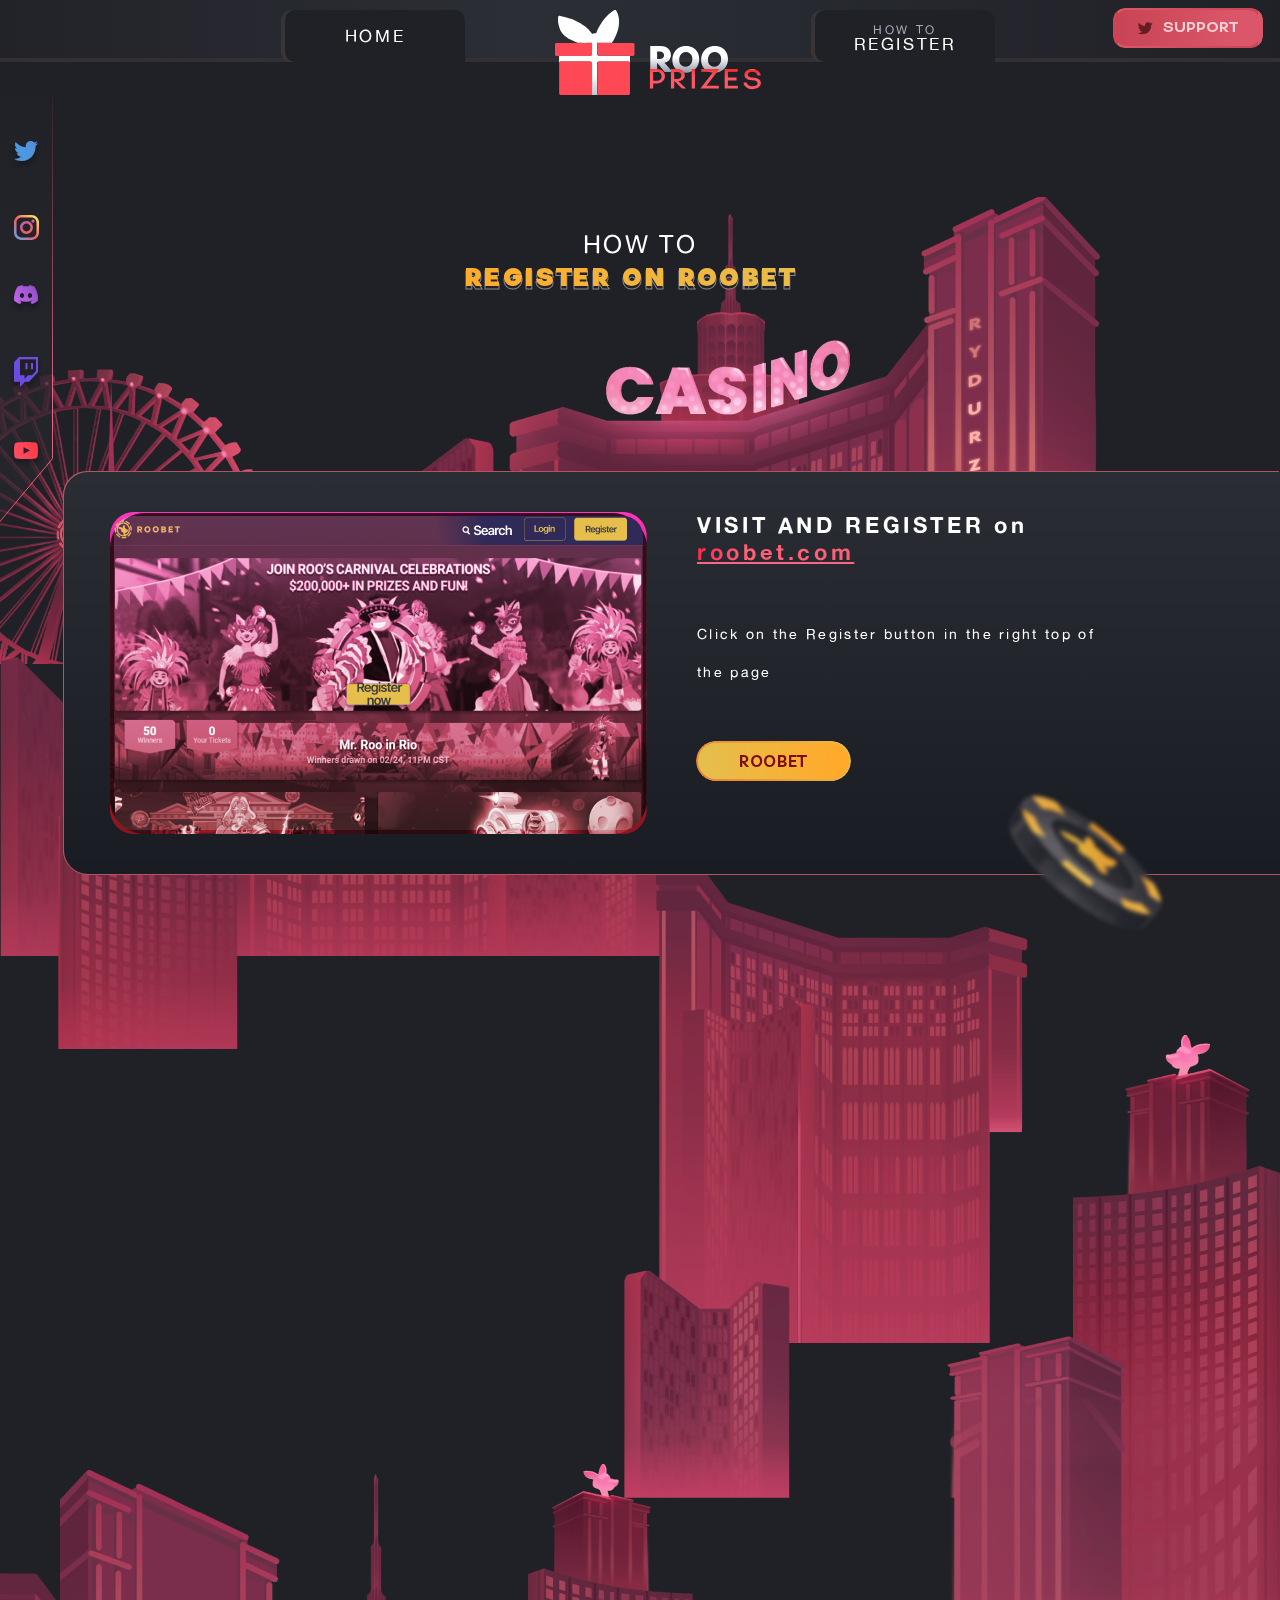
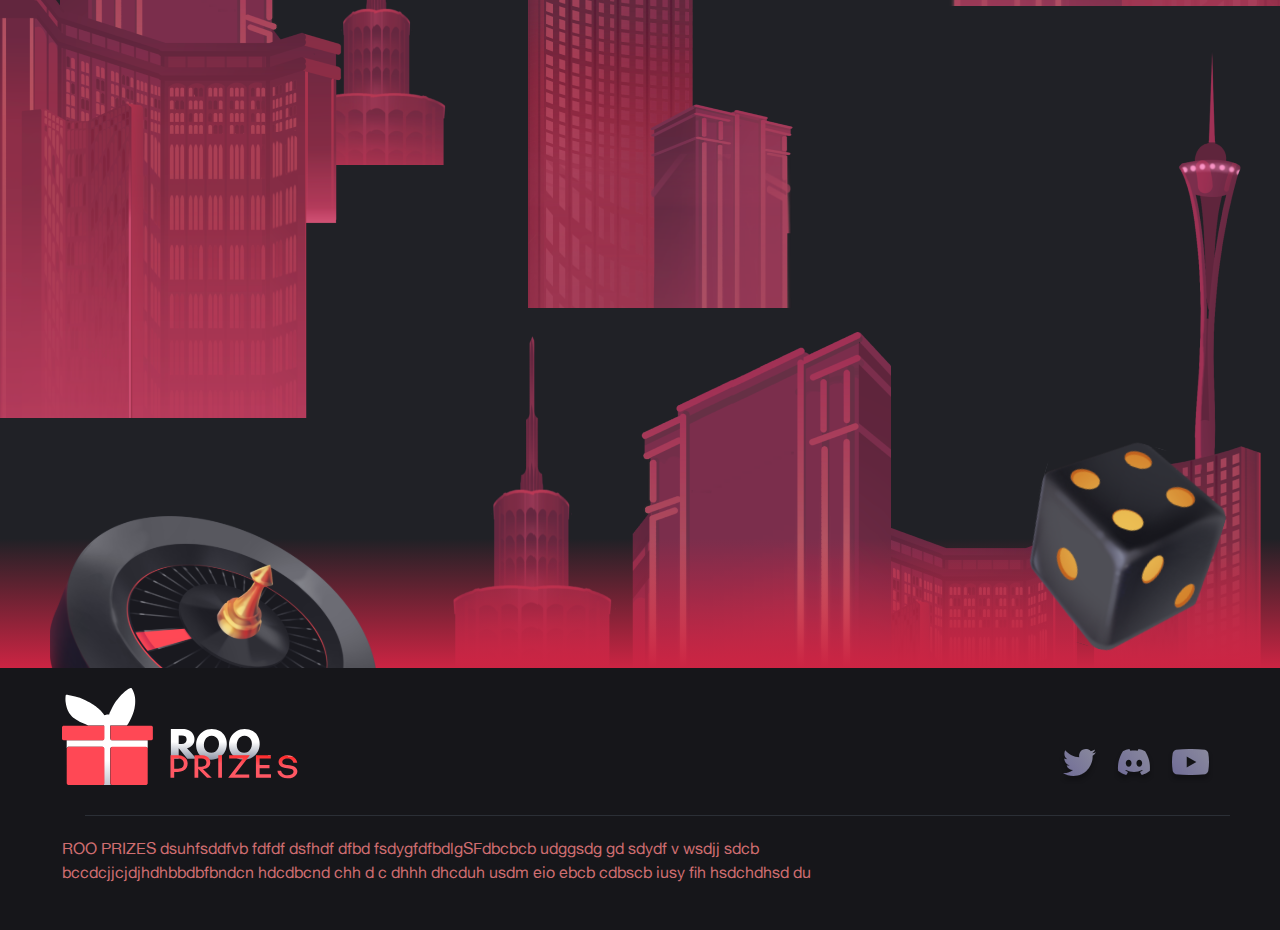
==== how-to-regis.html @ fb0981f7 "up" ====
<!doctype html>
<html class="no-js" lang="">
    <head>
        <meta charset="utf-8">
        <meta http-equiv="x-ua-compatible" content="ie=edge">
        <title>Site Title Here</title>
        <meta name="description" content="">
        <meta name="viewport" content="width=device-width, initial-scale=1"> 
		<link rel="shortcut icon" type="image/x-icon" href="#">
        <!-- Place favicon.ico in the root directory -->
        
		<!-- CSS here -->
        <link href="https://unpkg.com/aos@2.3.1/dist/aos.css" rel="stylesheet">
        <link rel="stylesheet" href="assets/css/bootstrap.min.css">
        <link rel="stylesheet" href="assets/css/owl.carousel.min.css"> 
        <link rel="stylesheet" href="assets/css/font.css">  
        <link rel="stylesheet" href="assets/css/fontawesome.min.css">  
        <link rel="stylesheet" href="assets/css/style.css">
        <link rel="stylesheet" href="assets/css/responsive.css">
    </head>
    <body>

       
    <!-- header-area START -->
    <div class="header-area" data-aos="fade-in">
        <div class="container">
            <div class="row align-items-center"> 
                <div class="col-3 d-block d-lg-none text-center">
                    <div class="bar">
                        <a class="bar-icon siteBar-btn" href="#">
                            <span></span>
                        </a>
                    </div>
                </div>
                <div class="col-lg-12 col-6 ">
                    <div class="menu-area">
                        <a href="/" class="home link">HOME</a>
                        <a href="/" class="Logo"><img src="assets/img/Logo.svg" alt=""></a>
                        <a href="./how-to-regis.html" class="REGISTER link">
                            <span>HOW TO</span> 
                            REGISTER
                        </a>
                    </div>
                </div>
                <div class="">
                    <a href="/not_defained" class="SUPPORT_btn"><i class="fab fa-twitter"></i> SUPPORT</a>
                </div>
            </div>
        </div>
    </div>
        <!-- mobile-menu START -->
        <div class="mobile-menu">
            <a href="#" class="bars siteBar-btn"><svg class="bi bi-x" width="1em" height="1em" viewBox="0 0 16 16" fill="currentColor" xmlns="http://www.w3.org/2000/svg">
                <path fill-rule="evenodd" d="M11.854 4.146a.5.5 0 010 .708l-7 7a.5.5 0 01-.708-.708l7-7a.5.5 0 01.708 0z" clip-rule="evenodd"/>
                <path fill-rule="evenodd" d="M4.146 4.146a.5.5 0 000 .708l7 7a.5.5 0 00.708-.708l-7-7a.5.5 0 00-.708 0z" clip-rule="evenodd"/>
            </svg></a> 
            <a href="/" class="Logo"><img src="assets/img/Logo.svg" alt=""></a>
            <nav> 
                <ul>  
                    <li><a href="/">HOME</a></li>
                    <li><a href="./how-to-regis.html">HOW TO REGISTER</a></li>  
                    <li><a href="/not_defained">SUPPORT</a></li>  
                </ul>
            </nav> 
        </div> 
    <!-- header-area END -->


    <main >
        
        <img src="assets/img/Background.png" class="body_bg" alt="">

        
        <!---------hero Section START ---------->
        <section class="hero-Area afNone" style="background: none;">
            <div class="social_link">
                <img src="assets/img/Social_Link_bg.svg" class="Social_Link_bg" alt="">
                <ul>
                    <li><a href="#" data-aos="zoom-out" data-aos-delay="0"><img src="assets/img/Twitter.svg" alt=""></a></li>
                    <li><a href="#" data-aos="zoom-out" data-aos-delay="50"><img src="assets/img/Instagram.svg" alt=""></a></li>
                    <li><a href="#" data-aos="zoom-out" data-aos-delay="100"><img src="assets/img/Discord.svg" alt=""></a></li>
                    <li><a href="#" data-aos="zoom-out" data-aos-delay="150"><img src="assets/img/Twitch.svg" alt=""></a></li>
                    <li><a href="#" data-aos="zoom-out" data-aos-delay="200"><img src="assets/img/Youtube.svg" alt=""></a></li>
                </ul>
            </div>
            <div class="container">
                <div class="row">
                    <div class="col-lg-12">
                        <div class="DISCOVER-OFFERS howTo" data-aos="fade-up" data-aos-delay="0">
                            How to 
                            <div class="OFFERS-text">
                                <span>REGISTER ON ROOBET</span>
                                <p>REGISTER ON ROOBET</p>
                            </div>
                        </div>
                    </div>
                </div>
            </div>
        </section>
        <!---------hero Section End ---------->



        <!--------- Section START ---------->
        <section class="register-Area red_overly">
            
            <div class="cs_blkk">
                <img src="assets/img/coins5.svg" class="coins5" alt="">
                <img src="assets/img/cs-1.png" class="cs-1" alt="">
                <div class="cs_blk bg-border right" data-aos="fade-left" data-aos-delay="0">
                    <img src="assets/img/dice_2-1.svg" class="dice_6" alt="">
                    <div class="cs_blk_content">
                        <i>
                            <img src="assets/img/cs_img-1.png" alt="">
                        </i>
                        <div class="cs_blk_text">
                            <h4>VISIT AND REGISTER on <br> <a href="#"><span>roobet.com</span></a></h4>
                            <p>Click on the Register button in the right top of <br> the page </p>
                            <a href="#" class="thm_btn"><span>ROOBET</span></a>
                        </div>
                    </div>
                </div>
            </div>

            <div class="cs_blkk">
                <img src="assets/img/cs-2.png" class="cs-2" alt="">
                <div class="cs_blk bg-border left" data-aos="fade-right" data-aos-delay="0">
                    <div class="cs_blk_content">
                        <div class="cs_blk_text">
                            <h4><span>CREATE</span> YOUR ACCOUNT</h4>
                            <p>Ensure you are above the <br>
                                age of 18 to register.</p>
                        </div>
                        <i>
                            <img src="assets/img/cs_img-2.png" alt="">
                        </i>
                    </div>
                </div>
            </div>

            <div class="cs_blkk">
                <img src="assets/img/dice_11.svg" class="dice_11" alt="">
                <img src="assets/img/cs-3.png" class="cs-3" alt="">
                <div class="cs_blk bg-border right " data-aos="fade-left" data-aos-delay="0">
                    <div class="cs_blk_content">
                        <i class="cs_blk_three">
                            <img src="assets/img/cs_img-3.png" alt="">
                        </i>
                        <div class="cs_blk_text">
                            <h4>EARN YOUR <span>PRIZES</span></h4>
                            <p class="mb-0">Click on the Redeem button to enter the promotional <br> code
                            </p>
                        </div>
                    </div>
                </div>
            </div>

            <div class="cs_blkk">
                <img src="assets/img/coins4.svg" class="coins4" alt="">
                <img src="assets/img/cs-4.png" class="cs-4" alt="">
                <div class="cs_blk bg-border left mb-0" data-aos="fade-right" data-aos-delay="0">
                    <div class="cs_blk_content">
                        <div class="cs_blk_text">
                            <h5>Enter the code "<span>RYDURZ</span>"</h5>
                            <p>Complete your sign up and enjoy your bonuses in <br> game !</p>
                        </div>
                        <i>
                            <img src="assets/img/cs_img-4.png" alt="">
                        </i>
                    </div>
                </div>
            </div>

            <div class="register_botm_img">
                <img src="assets/img/cs-5.png" class="cs-5" alt="">
                <img src="assets/img/dice_22.svg" class="dice_22" alt="">
            </div>
            <img src="assets/img/Roulette.svg" class="Roulette" alt="">
        </section>
        <!--------- Section End ---------->




    </main>

    <footer class="footer_area ">
        <div class="container-fluid">
            <div class="row">
                <div class="col-12 col-md-6">
                    <div class="f-logo">
                        <a href="#"><img src="assets/img/Logo.svg" alt=""></a>
                    </div>
                </div>
                <div class="col-6">
                    <div class="footer_social">
                        <ul>
                            <li>
                                <a href="#">
                                    <svg width="41" height="35" viewBox="0 0 41 35" fill="none" xmlns="http://www.w3.org/2000/svg">
                                        <g filter="url(#filter0_d_839_55)">
                                        <path d="M14.378 27C10.5562 27 6.99686 25.872 4 23.9316C5.77244 24.1483 7.56994 24.0109 9.28952 23.5271C11.0091 23.0433 12.617 22.2227 14.021 21.1124C12.6079 21.0863 11.2382 20.6155 10.1044 19.7659C8.97052 18.9163 8.12932 17.7307 7.69883 16.3754C8.11281 16.4569 8.53729 16.4992 8.97077 16.4992C9.58875 16.4992 10.1887 16.4146 10.7602 16.2636C9.22822 15.9513 7.85055 15.1155 6.8605 13.8978C5.87044 12.6801 5.32885 11.1553 5.32744 9.5817V9.49261C6.26604 10.019 7.31638 10.3111 8.3903 10.3443C7.46233 9.72183 6.70171 8.87796 6.17621 7.88785C5.6507 6.89773 5.37664 5.79213 5.37844 4.66954C5.37844 3.42527 5.71592 2.25046 6.2964 1.24477C7.99625 3.35033 10.1171 5.07235 12.5211 6.29896C14.9251 7.52558 17.5585 8.22937 20.2503 8.36461C19.913 6.90335 20.0637 5.37091 20.6789 4.00457C21.2942 2.63823 22.3398 1.51421 23.6537 0.806558C24.9676 0.0989007 26.4767 -0.152918 27.9471 0.0900928C29.4176 0.333104 30.7675 1.05739 31.7877 2.1508C33.3031 1.84882 34.7567 1.29023 36.0865 0.498814C35.5806 2.0768 34.524 3.41684 33.1122 4.27089C34.4538 4.10964 35.7641 3.74831 37 3.19876C36.0886 4.56565 34.9452 5.76022 33.6222 6.72773C33.6342 7.01916 33.6432 7.31362 33.6432 7.60808C33.6417 16.6109 26.8305 27.0015 14.378 27Z" fill="url(#paint0_linear_839_55)"/>
                                        </g>
                                        <defs>
                                        <filter id="filter0_d_839_55" x="0" y="0" width="41" height="35" filterUnits="userSpaceOnUse" color-interpolation-filters="sRGB">
                                        <feFlood flood-opacity="0" result="BackgroundImageFix"/>
                                        <feColorMatrix in="SourceAlpha" type="matrix" values="0 0 0 0 0 0 0 0 0 0 0 0 0 0 0 0 0 0 127 0" result="hardAlpha"/>
                                        <feOffset dy="4"/>
                                        <feGaussianBlur stdDeviation="2"/>
                                        <feComposite in2="hardAlpha" operator="out"/>
                                        <feColorMatrix type="matrix" values="0 0 0 0 0 0 0 0 0 0 0 0 0 0 0 0 0 0 0.25 0"/>
                                        <feBlend mode="normal" in2="BackgroundImageFix" result="effect1_dropShadow_839_55"/>
                                        <feBlend mode="normal" in="SourceGraphic" in2="effect1_dropShadow_839_55" result="shape"/>
                                        </filter>
                                        <linearGradient id="paint0_linear_839_55" x1="36.9926" y1="-9.42313e-07" x2="4.33243" y2="27.405" gradientUnits="userSpaceOnUse">
                                            <stop stop-color="#8A8A9D"/>
                                            <stop offset="1" stop-color="#706C97"/>
                                            <!-- <stop stop-color="#568CDE"/>
                                            <stop offset="1" stop-color="#489FDF"/> -->
                                        </linearGradient>
                                        </defs>
                                    </svg> 
                                </a>
                            </li>
                            <li>
                                <a href="#">
                                    <svg width="40" height="34" viewBox="0 0 40 34" fill="none" xmlns="http://www.w3.org/2000/svg">
                                        <g filter="url(#filter0_d_839_64)">
                                        <path d="M31.0849 2.17995C29.0142 1.16973 26.8088 0.425357 24.4855 0C24.1993 0.531696 23.8626 1.25835 23.6438 1.84321C21.1858 1.4533 18.7448 1.4533 16.3374 1.84321C16.1017 1.25835 15.765 0.531696 15.4788 0C13.1555 0.425357 10.9501 1.16973 8.87941 2.17995C4.70431 8.80843 3.57636 15.2775 4.13192 21.6401C6.90971 23.82 9.58649 25.1316 12.2296 26C12.8862 25.0607 13.4586 24.0504 13.9636 23.0048C13.004 22.6326 12.0949 22.1541 11.2363 21.6046C11.472 21.4274 11.6909 21.2325 11.9097 21.0552C17.1791 23.6428 22.8862 23.6428 28.0882 21.0552C28.3071 21.2502 28.5259 21.4274 28.7616 21.6046C27.903 22.1541 26.9771 22.6149 26.0344 23.0048C26.5394 24.0504 27.1118 25.0607 27.7684 26C30.4115 25.1316 33.1051 23.82 35.866 21.6401C36.5226 14.2495 34.7381 7.85138 31.1185 2.17995H31.0849ZM14.6707 17.741C13.0882 17.741 11.7919 16.1991 11.7919 14.3027C11.7919 12.4063 13.0545 10.8644 14.6707 10.8644C16.2869 10.8644 17.5663 12.4063 17.5495 14.3027C17.5495 16.1813 16.2869 17.741 14.6707 17.741ZM25.2936 17.741C23.7111 17.741 22.4148 16.1991 22.4148 14.3027C22.4148 12.4063 23.6774 10.8644 25.2936 10.8644C26.9098 10.8644 28.1892 12.4063 28.1724 14.3027C28.1724 16.1813 26.9098 17.741 25.2936 17.741Z" fill="url(#paint0_linear_839_64)"/>
                                        </g>
                                        <defs>
                                        <filter id="filter0_d_839_64" x="0" y="0" width="40" height="34" filterUnits="userSpaceOnUse" color-interpolation-filters="sRGB">
                                        <feFlood flood-opacity="0" result="BackgroundImageFix"/>
                                        <feColorMatrix in="SourceAlpha" type="matrix" values="0 0 0 0 0 0 0 0 0 0 0 0 0 0 0 0 0 0 127 0" result="hardAlpha"/>
                                        <feOffset dy="4"/>
                                        <feGaussianBlur stdDeviation="2"/>
                                        <feComposite in2="hardAlpha" operator="out"/>
                                        <feColorMatrix type="matrix" values="0 0 0 0 0 0 0 0 0 0 0 0 0 0 0 0 0 0 0.25 0"/>
                                        <feBlend mode="normal" in2="BackgroundImageFix" result="effect1_dropShadow_839_64"/>
                                        <feBlend mode="normal" in="SourceGraphic" in2="effect1_dropShadow_839_64" result="shape"/>
                                        </filter>
                                        <linearGradient id="paint0_linear_839_64" x1="35.9929" y1="-2.07148e-06" x2="2.77148" y2="24.3324" gradientUnits="userSpaceOnUse">
                                            <stop stop-color="#8A8A9D"/>
                                            <stop offset="1" stop-color="#706C97"/>
                                        </linearGradient>
                                        </defs>
                                    </svg>
                                </a>
                            </li>
                            <li>
                                <a href="#">
                                    <svg width="45" height="34" viewBox="0 0 45 34" fill="none" xmlns="http://www.w3.org/2000/svg">
                                        <g filter="url(#filter0_d_839_60)">
                                        <path d="M40.236 4.08027C40.0304 3.28727 39.6181 2.56312 39.0412 1.9818C38.4642 1.40047 37.7435 0.982808 36.9524 0.771487C32.1565 0.205505 27.3289 -0.0495464 22.5 0.0079287C17.6711 -0.0495464 12.8436 0.205505 8.04762 0.771487C7.2566 0.982808 6.5358 1.40047 5.95891 1.9818C5.38199 2.56312 4.96967 3.28727 4.76403 4.08027C4.23868 7.02793 3.98325 10.0175 4.00094 13.0115C3.98238 16.0211 4.2378 19.0261 4.76403 21.9891C4.98033 22.7694 5.39739 23.479 5.97359 24.0475C6.54977 24.616 7.26492 25.0232 8.04762 25.2285C12.8436 25.7944 17.6711 26.0497 22.5 25.992C27.3289 26.0497 32.1565 25.7944 36.9524 25.2285C37.7351 25.0232 38.4504 24.616 39.0264 24.0475C39.6026 23.479 40.0198 22.7694 40.236 21.9891C40.7623 19.0261 41.0176 16.0211 40.9991 13.0115C41.0169 10.0175 40.7614 7.02793 40.236 4.08027ZM18.7077 18.5416V7.52782L28.3966 13.0115L18.7077 18.5184V18.5416Z" fill="url(#paint0_linear_839_60)"/>
                                        </g>
                                        <defs>
                                        <filter id="filter0_d_839_60" x="0" y="0" width="45" height="34" filterUnits="userSpaceOnUse" color-interpolation-filters="sRGB">
                                        <feFlood flood-opacity="0" result="BackgroundImageFix"/>
                                        <feColorMatrix in="SourceAlpha" type="matrix" values="0 0 0 0 0 0 0 0 0 0 0 0 0 0 0 0 0 0 127 0" result="hardAlpha"/>
                                        <feOffset dy="4"/>
                                        <feGaussianBlur stdDeviation="2"/>
                                        <feComposite in2="hardAlpha" operator="out"/>
                                        <feColorMatrix type="matrix" values="0 0 0 0 0 0 0 0 0 0 0 0 0 0 0 0 0 0 0.25 0"/>
                                        <feBlend mode="normal" in2="BackgroundImageFix" result="effect1_dropShadow_839_60"/>
                                        <feBlend mode="normal" in="SourceGraphic" in2="effect1_dropShadow_839_60" result="shape"/>
                                        </filter>
                                        <linearGradient id="paint0_linear_839_60" x1="40.9917" y1="-2.07148e-06" x2="6.62253" y2="29.1065" gradientUnits="userSpaceOnUse">
                                        <stop stop-color="#8A8A9D"/>
                                        <stop offset="1" stop-color="#706C97"/>
                                        </linearGradient>
                                        </defs>
                                    </svg>
                                </a>
                            </li>
                        </ul>
                    </div>
                </div>
            </div>
        </div>
        <hr>
        <div class="container-fluid">
            <div class="row">
                <div class="col-lg-12">
                    <div class="footer_btm">
                        <p>ROO PRIZES dsuhfsddfvb fdfdf dsfhdf dfbd fsdygfdfbdlgSFdbcbcb udggsdg gd sdydf v wsdjj sdcb bccdcjjcjdjhdhbbdbfbndcn  hdcdbcnd chh d c dhhh  dhcduh usdm eio  ebcb    cdbscb iusy fih   hsdchdhsd du</p>
                    </div>
                </div>
            </div>
        </div>
    </footer>
    
		<!-- JS here --> 
        <script src="assets/js/jquery-3.4.1.min.js"></script>
        <script src="assets/js/popper.min.js"></script>
        <script src="assets/js/bootstrap.min.js"></script>
        <script src="assets/js/owl.carousel.min.js"></script> 
        <script src="https://unpkg.com/aos@2.3.1/dist/aos.js"></script>
        <script src="assets/js/main.js"></script>
    </body>
</html>
---- assets/css/font.css ----
@import url('https://fonts.googleapis.com/css2?family=Montserrat:ital,wght@0,300;0,400;0,500;0,600;0,700;0,800;0,900;1,300;1,400;1,500;1,600;1,700;1,800;1,900&display=swap');

@font-face {
    font-family: 'Alte Haas Grotesk';
    src: url('../fonts/font/AlteHaasGrotesk_Bold.woff2') format('woff2'),
        url('../fonts/font/AlteHaasGrotesk_Bold.woff') format('woff');
    font-weight: 700;
    font-style: normal;
    font-display: swap;
}

@font-face {
    font-family: 'Alte Haas Grotesk';
    src: url('../fonts/font/AlteHaasGrotesk.woff2') format('woff2'),
        url('../fonts/font/AlteHaasGrotesk.woff') format('woff');
    font-weight: normal;
    font-style: normal;
    font-display: swap;
}

@font-face {
    font-family: 'Jumper PERSONAL';
    src: url('../fonts/font/JumperPERSONALUSEONLY-Black.woff2') format('woff2'),
        url('../fonts/font/JumperPERSONALUSEONLY-Black.woff') format('woff');
    font-weight: 900;
    font-style: normal;
    font-display: swap;
}

@font-face {
    font-family: 'Jumper PERSONAL';
    src: url('../fonts/font/JumperPERSONALUSEONLY-BlackItalic.woff2') format('woff2'),
        url('../fonts/font/JumperPERSONALUSEONLY-BlackItalic.woff') format('woff');
    font-weight: 900;
    font-style: italic;
    font-display: swap;
}

@font-face {
    font-family: 'Jumper PERSONAL';
    src: url('../fonts/font/JumperPERSONALUSEONLY-BoldItalic.woff2') format('woff2'),
        url('../fonts/font/JumperPERSONALUSEONLY-BoldItalic.woff') format('woff');
    font-weight: 700;
    font-style: italic;
    font-display: swap;
}

@font-face {
    font-family: 'Jumper PERSONAL';
    src: url('../fonts/font/JumperPERSONALUSEONLY-Extra-BoldItalic.woff2') format('woff2'),
        url('../fonts/font/JumperPERSONALUSEONLY-Extra-BoldItalic.woff') format('woff');
    font-weight: 700;
    font-style: italic;
    font-display: swap;
}

@font-face {
    font-family: 'Jumper PERSONAL';
    src: url('../fonts/font/JumperPERSONALUSEONLY-Extra-Bold.woff2') format('woff2'),
        url('../fonts/font/JumperPERSONALUSEONLY-Extra-Bold.woff') format('woff');
    font-weight: 700;
    font-style: normal;
    font-display: swap;
}

@font-face {
    font-family: 'Jumper PERSONAL';
    src: url('../fonts/font/JumperPERSONALUSEONLY-Bold.woff2') format('woff2'),
        url('../fonts/font/JumperPERSONALUSEONLY-Bold.woff') format('woff');
    font-weight: 700;
    font-style: normal;
    font-display: swap;
}

@font-face {
    font-family: 'Jumper PERSONAL';
    src: url('../fonts/font/JumperPERSONALUSEONLY-LightItalic.woff2') format('woff2'),
        url('../fonts/font/JumperPERSONALUSEONLY-LightItalic.woff') format('woff');
    font-weight: 300;
    font-style: italic;
    font-display: swap;
}

@font-face {
    font-family: 'Jumper PERSONAL';
    src: url('../fonts/font/JumperPERSONALUSEONLY-Regular.woff2') format('woff2'),
        url('../fonts/font/JumperPERSONALUSEONLY-Regular.woff') format('woff');
    font-weight: normal;
    font-style: normal;
    font-display: swap;
}

@font-face {
    font-family: 'Jumper PERSONAL';
    src: url('../fonts/font/JumperPERSONALUSEONLY-Light.woff2') format('woff2'),
        url('../fonts/font/JumperPERSONALUSEONLY-Light.woff') format('woff');
    font-weight: 300;
    font-style: normal;
    font-display: swap;
}

@font-face {
    font-family: 'Jumper PERSONAL';
    src: url('../fonts/font/JumperPERSONALUSEONLY-Thin.woff2') format('woff2'),
        url('../fonts/font/JumperPERSONALUSEONLY-Thin.woff') format('woff');
    font-weight: 100;
    font-style: normal;
    font-display: swap;
}

@font-face {
    font-family: 'Jumper PERSONAL';
    src: url('../fonts/font/JumperPERSONALUSEONLY-RegularItalic.woff2') format('woff2'),
        url('../fonts/font/JumperPERSONALUSEONLY-RegularItalic.woff') format('woff');
    font-weight: normal;
    font-style: italic;
    font-display: swap;
}

@font-face {
    font-family: 'Jumper PERSONAL';
    src: url('../fonts/font/JumperPERSONALUSEONLY-ThinItalic.woff2') format('woff2'),
        url('../fonts/font/JumperPERSONALUSEONLY-ThinItalic.woff') format('woff');
    font-weight: 100;
    font-style: italic;
    font-display: swap;
}
---- assets/css/style.css ----
/*   Theme default css */

/* ======font family=========
font-family: 'Alte Haas Grotesk';
font-family: 'Jumper PERSONAL';
font-family: 'Montserrat', sans-serif;
*/



body {
  font-weight: 400;
  font-size: 16px;
  margin: 0;
  padding: 0;
  background: #202126;
  color: #fff;
  font-family: 'Alte Haas Grotesk';
  position: relative;
}

  
button {
  cursor: pointer; 
}

a:focus,
button:focus {
  text-decoration: none;
  outline: none; }

a:focus,
a:hover {
  /* color: inherit; */
  text-decoration: none;
  }

a,
button {
  color: inherit;
  outline: medium none; 
  text-decoration: none;
}

button:focus, input:focus, input:focus, textarea, textarea:focus {
  outline: 0; }

 
h1,
h2,
h3,
h4,
h5,
h6 {
  margin-top: 0px; 
  font-weight: 700;
 }

h1 a,
h2 a,
h3 a,
h4 a,
h5 a,
h6 a {
  color: inherit; }

h1 {
  font-size: 40px; }

h2 {
  font-size: 35px; }

h3 {
  font-size: 28px; }

h4 {
  font-size: 22px; }

h5 {
  font-size: 18px; }

h6 {
  font-size: 16px; }

ul {
  margin: 0px;
  padding: 0px; }

li {
  list-style: none; }

 
.thm_btn{
    display: flex;
    align-items: center;
    justify-content: center;
    border-radius: 38px;
    height: 40px;
    width: 153px;
    color: #7D0C0C;
    font-family: 'Jumper PERSONAL';
    letter-spacing: 0.04em;
    line-height: 21px;
    position: relative;
    z-index: 1;
    text-decoration: none;
    background: linear-gradient(87.91deg, #E6BE4B 7.59%, #FFAA2B 89.47%);
    transition: .3s;
    flex-shrink: 0;
}

.thm_btn:hover {
    background: linear-gradient(87.91deg, #FFE599 7.59%, #FFBF5F 89.47%);
}

.thm_btn span {
    display: block;
    height: 17px;
}

.thm_btn:before {
    content: "";
    position: absolute;
    width: 101%;
    height: 100%;
    border: 2px solid transparent;
    background: linear-gradient(45deg,#EC7F2F,#E7BF4B) border-box;
    -webkit-mask: linear-gradient(#fff 0 0) padding-box, linear-gradient(#fff 0 0);
    -webkit-mask-composite: destination-out;
    mask-composite: exclude;
    border-radius: 22px;
    transition: .3s;
}

.thm_btn:hover:before {
    background: linear-gradient(45deg,#E7BF4B,#EC7F2F) border-box;
}

.thm_btn::after {
    content: "";
    position: absolute;
    width: 100%;
    height: 100%;
    left: 1%;
    top: 0;
    z-index: -1;
    border-radius: 30px;
}

/* default-css END 
================================== */
 

.header-area {position: relative;}

.header-area::after {
    content: "";
    position: absolute;
    width: 100%;
    height: 62px;
    background: linear-gradient(270.02deg, #202127 -0.92%, #2B2E35 58.99%, #222329 99.99%);
    top: 0;
    z-index: -2;
    border-bottom: 4px solid #323034;
}

.menu-area {display: flex;justify-content: center;padding-top: 10px;}

a.link {background: #202126;width: 180px;height: 52px;display: flex;align-items: center;justify-content: center;border-radius: 10px;position: relative;font-size: 17px;flex-wrap: wrap;line-height: 1;letter-spacing: 0.15em;border-bottom-right-radius: 0;}

a.link span {
    font-size: 12px;
    color: #A7AAB7;
    display: block;
    width: 100%;
    text-align: center;
    line-height: 1;
    margin-bottom: -22px;
}

a.link:before {
    content: "";
    position: absolute;
    width: 100%;
    height: 100%;
    left: -4px;
    top: 0px;
    border-radius: 10px;
    z-index: -1;
    background: linear-gradient(180deg, #31343E 0%, #3E3431 100%);
    border-bottom-right-radius: 0;
    transition: .3s;
}

a.link:hover:before {
    background: linear-gradient(183deg, #32343D 46%, #ff4855 100%);
    width: 104%;
    height: 107%;
    left: -4px;
    top: 0px;
}
.Logo {margin-left: 90px;margin-right: 50px;}

a.Logo img {
    width: 210px;
}

.SUPPORT_btn {position: absolute;right: 20px;top: 10px;background: linear-gradient(90.82deg, #C74252 -5.07%, #DA5668 81.03%);border-radius: 12px;color: #FFD0D6;font-size: 15px;width: 145px;text-align: center;height: 36px;align-items: center;display: flex;justify-content: center;font-family: 'Jumper PERSONAL';line-height: 1;transition: .3s;}

.SUPPORT_btn:hover {
    background: linear-gradient(90.82deg, #FF8392 -5.07%, #FE657B 81.03%);
}

.SUPPORT_btn:after {
    content: "";
    position: absolute;
    width: 150px;
    height: 40px;
    border-radius: 12px;
    z-index: -1;
    border: 5px solid transparent;
    -webkit-mask: linear-gradient(#fff 0 0) padding-box, linear-gradient(#fff 0 0);
    -webkit-mask-composite: destination-out;
    mask-composite: exclude;
    background: linear-gradient(90.63deg, #DA5769 2.99%, #CA4555 95.26%);
    /* transition: .3s; */
}

.SUPPORT_btn:hover:after {background: linear-gradient(90.63deg, #FF8191 2.99%, #FFC8CE 95.26%);-webkit-mask: none;-webkit-mask-composite: unset;border: none;}

a.SUPPORT_btn i {
    color: #661C25;
    margin-right: 10px;
}

/* humbergar */
.bar a {
  width: 35px;
  height: 35px;
  float: left;
  position: relative;
} 
.bar a span {
  width: 100%;
  height: 3px;
  background: #E5D7D7;
  display: block;
  position: relative;
  top: 17px;
  border-radius: 30px;
  transition: .3s;
} 
.bar a span:before {left: 0;content: "";position: absolute;width: 100%;height: 100%;background: #E5D7D7;bottom: 10px;border-radius: 30px;transition: .3s;} 
.bar a span:after {left: 0;content: "";position: absolute;width: 100%;height: 100%;background: #E5D7D7;bottom: -10px;border-radius: 30px;transition: .3s;}
 
/* humbarger END */
 

/* mobile-menu START */
.mobile-menu {
    position: fixed;
    width: 320px;
    height: 100vh;
    background: #1b1b21;
    z-index: 111;
    box-shadow: 0px 0px 9px -1px #737373;
    top: 0;
    left: 0;
    transition: .3s;
    margin-left: -400px;
    padding: 25px;
    padding-top: 0;
}
.siteBar{
  margin-left: 0; 
}
.mobile-menu ul#pills-tab {
  margin-top: 90px;
  margin-bottom: 35px !important;
  display: block;
}
.mobile-menu nav ul li {
  list-style: none;
  display: block;
}

.mobile-menu nav ul li a {
  color: #ffffff;
  font-size: 16px;
  line-height: 40px;
  transition: .3s;
}
.mobile-menu a.Logo img {
    max-width: 130px;
    display: block;
    margin-top: 15px;
    margin-bottom: 50px;
}

.mobile-menu a.bars {
  position: absolute;
  right: 20px;
  top: 15px;
  width: 40px;
  height: 40px;
  text-align: center;
  line-height: 40px;
  border-radius: 50%;
  font-size: 32px;
  color: rgb(255, 0, 43);
}

/* Header section END */


/*============Home Page Start =============*/

/* ______________hero Area Start_______________ */
main{
    overflow: hidden;
}
.hero-Area {
  width: 100%;
  height: 100%;
  position: relative;
  /* overflow: hidden; */
}

.afNone:after,.afNone:before {
    display: none;
}

.hero-Area:after {
    content: "";
    background: url(../img/Background.png);
    background-size: cover;
    width: 100%;
    height: 100%;
    position: absolute;
    top: 0;
    left: 0;
    z-index: 3;
    background-position: center;
}

section.hero-Area:before {
    content: "'";
    position: absolute;
    width: 100%;
    height: 100%;
    background: linear-gradient(105.39deg, #202126 11.68%, rgba(32, 33, 38, 0) 25.34%, rgba(32, 33, 38, 0.0853659) 75%, #202126 100.26%);
}
.social_link {
    position: absolute;
    top: -30px;
    z-index: 99;
}

.social_link ul {
    position: absolute;
    bottom: 15px;
}

.social_link ul li {
    margin: 45px 10px;
    text-align: center;
}
.DISCOVER-OFFERS {text-align: center;margin-bottom: 50px;letter-spacing: 0.095em;font-size: 25px;margin-top: 130px;text-transform: uppercase;position: relative;z-index: 99;}

.DISCOVER-OFFERS.howTo .OFFERS-text {
    width: 350px;
}

.OFFERS-text {
    position: relative;
    text-align: center;
    width: 107px;
    margin: auto;
}

.OFFERS-text p {
    font-weight: 900;
    position: absolute;
    top: 3px;
    left: 0;
    margin-bottom: 0;
    z-index: 1;
    font-family: 'Jumper PERSONAL';
    color: #212127;
    -webkit-text-stroke: 1px #86858A;
}

.DISCOVER-OFFERS span {
    display: block;
    font-family: 'Jumper PERSONAL';
    font-weight: 900;
    background: #FFAB2B;
    background: linear-gradient(to right, #FFAB2B 0%, #E8BD49 100%);
    -webkit-background-clip: text;
    -webkit-text-fill-color: transparent;
    position: absolute;
    z-index: 2;
}

.DISCOVER-OFFERS_wrp {max-width: 930px;margin: auto;margin-top: 50px;position: relative;z-index: 99;}

.dic_two .DISCOVER-OFFERS_blk:last-child {
    margin-top: 39px;
}

.DISCOVER-OFFERS_blk img {
    max-width: 600px;
}

.dic_two {
    height: 100%;
}

.DISCOVER-OFFERS_blk i img {
    width: 100%;
    height: 100%;
    transition: .3s;
}

.DISCOVER-OFFERS_blk:hover i img {
    transform: scale(1.03);
}

.DISCOVER-OFFERS_blk i {
    display: block;
    position: relative;
}

.DISCOVER-OFFERS_blk i a {
    position: absolute;
    left: 50%;
    bottom: 19px;
    transform: translateX(-50%);
    font-style: normal;
    width: 196px;
    height: 33px;
    line-height: 11px;
    overflow: hidden;
}

.DISCOVER-OFFERS_blk i a span {
    height: 7px;
}

.dic_two .DISCOVER-OFFERS_blk i a {width: 115px;height: 24px;font-size: 10px;bottom: 15px;}

.off_btn-2:after {background: linear-gradient(87.91deg, #FF5662 7.59%, #F75D68 89.47%);}

.off_btn-3:after {
    background: linear-gradient(87.91deg, #50C2E9 7.59%, #8BEDFD 89.47%);
}

.register_wrp {display: flex;align-items: center;margin-top: 260px;position: relative;margin-bottom: -55px;z-index: 30;border-bottom-left-radius: 24px;}

.bg-border {
    background: linear-gradient(180deg, #2A2D34 0%, #191C23 100%);
    border-radius: 24px;
    position: relative;
    max-width: 1450px;
}

.bg-border.left {
    border-bottom-left-radius: 0;
    border-top-left-radius: 0;
    filter: drop-shadow(1px 1px 0px #B05561) drop-shadow(0px -1px 0px #B05561);
}

.bg-border.right {
    border-bottom-right-radius: 0;
    border-top-right-radius: 0;
    filter: drop-shadow(0px 1px 0px #B05561) drop-shadow(-1px -1px 0px #B05561);
    margin-left: auto;
}

.bg-border:before {
    content: "";
    position: absolute;
    width: 100%;
    height: 100%;
    left: 0;
    top: 0;
    /* background: linear-gradient(180deg, #2A2D34 0%, #191C23 100%); */
    border-bottom-left-radius: 24px;
}

.register_wrp > i {
    display: block;
    margin-top: -60px;
    margin-left: -50px;
    position: relative;
    z-index: 9;
}
.register_text {max-width: 470px;position: relative;z-index: 9;margin-left: 50px;padding: 50px 0;}

.register_wrp:after {
    content: "";
    position: absolute;
    width: 100%;
    height: 100%;
    /* background: linear-gradient(180deg, #943653 100%, #B05561 100%); */
    left: -1px;
    top: 1px;
    z-index: -3;
    border-bottom-left-radius: 24px;
}

.register_text .sec_title {
    text-align: center;
}

.register_text .sec_title span {margin-left: 150px;}

.sec_title span {
    background: linear-gradient(270deg, #FF2A50 1.94%, #FE667F 97.57%);
    -webkit-background-clip: text;
    -webkit-text-fill-color: transparent;
    background-clip: text;
    text-fill-color: transparent;
    font-family: 'Jumper PERSONAL';
    font-size: 27px;
    line-height: 1;
    display: block;
    margin-top: -10px;
}

.sec_title h2 {
    font-size: 48px;
    font-family: 'Jumper PERSONAL';
    text-shadow: 0px 5px 10px rgba(0, 0, 0, 0.25);
    margin-bottom: 0;
    line-height: 1;
}

.register_text p {
    letter-spacing: 0.26em;
    font-size: 14px;
    margin: 50px 0;
}

.register_text a {
    margin: auto;
    filter: drop-shadow(0px 0px 10px rgba(255, 173, 48, 0.5));
    width: 176px;
    height: 46px;
}

.register_text a span {
    height: 15px;
}
.dice_icon-1 {position: absolute;top: -30px;right: 80px;
    animation: ShakeRoute 5s ease-in-out 4s infinite;}
.dice_icon-2 {position: absolute;top: -125px;right: 0;
    animation: ShakeRoute 5s ease-in-out infinite;}


.hero_plne_bg img {
    position: absolute;
}
.a-plan {right: 198px;z-index: 6;bottom: 18px !important;}
.b-plan {left: 111px;z-index: 4;bottom: 10px;}
.c-plan {z-index: 2;bottom: 316px;right: 15px;}
/* _______________hero Area End______________ */


/* ______________offer Area Start_______________ */
.offer-Area {padding: 200px 0 100px;background: url(../img/Background-Roobet.png);position: relative;z-index: 10;/* overflow: hidden; */}

.red_overly {
    position: relative;
}

.red_overly:before {
    content: "";
    position: absolute;
    width: 100%;
    height: 270px;
    bottom: 0;
    left: 0;
    z-index: -3;
    background: linear-gradient(0deg, #CC2443 0.01%, rgba(204, 36, 67, 0) 47.98%);
}

section.offer-Area .container {
    max-width: 1570px;
}

.offer_text_row {
    align-items: end;
    margin-bottom: 65px;
}

.offer-Area .sec_title {
    text-align: center;
    max-width: 650px;
    margin: auto;
}

.offer-Area .sec_title p {
    margin-bottom: 0;
    margin-top: 50px;
}

.sec_title p {font-size: 14px;letter-spacing: 0.26em;}
.offer_btn {display: flex;width: 100%;justify-content: end;}

.offer_btn a {
    margin-left: 15px;
}

.offer_card_wrp {display: flex;justify-content: space-between;}
.offer_card_blk {display: flex;position: relative;margin: 0 0px;border-radius: 20px;}

.offer_card_blk.active:before {
    right: 9px;
    width: 100%;
}

.offer_card_blk.active::after {
    opacity: 1;
    width: 99%;
}

.offer_card_blk.active i a {
    display: none;
}

.offer_card_blk i > img {
    height: 420px;
}

.border_path {position: relative;}

.ocb-1::before {background: linear-gradient(21deg, #FFFAE6 -194%, #FF525E 408%);}

.ocb-4::before {background: linear-gradient(180deg, #A746A8 -8.95%, #FD889B 91.05%);}

.ocb-3::before {
    background: linear-gradient(180deg, #54BFE4 0%, #4ACBEC 100%) !important;
}

.ocb-2::before {background: linear-gradient(180deg, #FE767F 0%, #FF525E 100%);}

.border_path::before {
    content: "";
    /* position: absolute; */
    width: 92.5%;
    height: 424px;
    top: -2px;
    right: 11px;
    border-radius: 20px;
    z-index: 1;
    border: 3px solid transparent;
    -webkit-mask-composite: destination-out;
    mask-composite: exclude;
    position: absolute;
    transform: skewX(-3.4deg);
    -webkit-mask: linear-gradient(#fff 0 0) padding-box, linear-gradient(#fff 0 0);
}

.offer_card_blk:after {
    content: "";
    position: absolute;
    background: linear-gradient(275.66deg, rgba(0, 0, 0, 0.2) 39.49%, rgba(0, 0, 0, 0) 65.69%), linear-gradient(180deg, #2A2C33 0%, #1A1D24 100%);
    width: 100%;
    height: 100%;
    border-radius: 20px;
    transform: skewX(-3.4deg);
    width: 91.5%;
    height: 418px;
    top: 1px;
    right: 14px;
    z-index: -1;
    opacity: 0;
}

.offer_card_blk i a {
    position: absolute;
    bottom: 30px;
    left: 50%;
    transform: translateX(-50%);
    font-size: 14px;
}

a.info {
    z-index: 99;
    right: 10px;
    top: 15px;
    left: auto !important;
    transform: unset;
    display: block !important;
}

.offer_card_blk i {
    display: block;
    position: relative;
    margin-bottom: -2px;
}
.offer_card_text {display: none;}

.active .offer_card_text {
    display: block;
}

.offer_card_text h2 {
    font-size: 48px;
    font-family: 'Jumper PERSONAL';
    margin-bottom: 40px;
}

.offer_card_text p {
    font-size: 14px;
    font-family: 'Montserrat', sans-serif;
    letter-spacing: 0.095em;
    color: #CCD0FF;
}

.offer_card_text p a {
    text-decoration: underline;
}

.offer_card_text p .ab {
    color: #CCD0FF;
    font-weight: 600;
}

.offer_card_text i a {
    position: absolute;
    bottom: 0;
}


.offer_card_text {
    max-width: 286px;
    z-index: 9;
    transform: translate(40px, 25px);
    padding-right: 40px;
}


.offer_card_text.active i img {
    width: 100%;
}
.off_p-1 {margin-left: -10px;}

.bc {color: #F8BA38;font-weight: 600;}
.cd {color: #FFEE55;font-weight: 700;}
.de {color: #FF91FF;font-weight: 600;}
.off_p-2 {margin-left: -18px;}
.off_p-3 {margin-left: -25px;}

.offer_coin {text-align: right;position: relative;z-index: 0;width: 100%;height: 170px;}
.offer_coin-1 {position: absolute;right: 30px;z-index: 1;top: 15px;
    animation: ShakeRoute 5s ease-in-out 4s infinite;}
.offer_coin-2 {position: absolute;right: -30px;
    animation: ShakeRoute 5s ease-in-out infinite;}
.Roulette {position: absolute;z-index: -3;bottom: -140px;left: 50px;}


.corner_bdr span {
    position: absolute;
    background: linear-gradient(180deg, #E6BE4B 0%, #FFE59B 100%);
    border-radius: 28px;
    width: 98.25px;
    height: 51.42px;
    z-index: -1;
}
.corner_left {bottom: -8px;transform: skewX(-10deg);left: -3px;}

.active span.corner_left {
    left: auto;
    right: 87%;
}
.corner_right {right: -3px;top: -4px;transform: skewX(-20deg);width: 70px !important;}
/* _______________offer Area End______________ */


/*============Home Page End =============*/


/*============ Page Start =============*/
.body_bg{position: absolute;bottom: 110px;width: 100%;z-index: -10;}
section.register-Area{
    padding: 90px 0 250px;
}

.cs_blk_content {
  display: flex;
}

i.cs_blk_three {
    margin-left: -100px;
}
.cs_blk {padding: 40px;margin: 70px 0;position: relative;z-index: 3;}

.cs_blkk > img {/* top: 0; */z-index: -3;bottom: 0;position: absolute;}

img.dice_6 {
    width: 120px;
    left: -77px;
    top: -100px;
    position: absolute;
    animation: ShakeRoute 5s ease-in-out 1s infinite;
}

img.coins5 {
    bottom: -60px;
    z-index: 99;
    right: 115px;
    animation: ShakeRoute 5s ease-in-out infinite;
}

img.coins4 {
    z-index: 99;
    top: 50%;
    transform: translateY(-50%);
    left: 135px; 
}

img.dice_11 {
    right: 18%;
    z-index: 9;
    top: -95px;
    animation: ShakeRoute 5s ease-in-out infinite;
}

img.cs-3 {
    right: 0;
    bottom: 55px;
}

img.cs-2 {
    left: 0;
    bottom: 15px;
}

img.cs-1 {
    bottom: 210px;
    right: 180px;
}

.cs_blkk {
    position: relative;
}

img.cs-5 {
    position: absolute;
    right: 0;
    bottom: 0;
    z-index: -5; 
}

img.dice_22 {
    position: absolute;
    right: 39px; 
    animation: ShakeRoute 4s ease-in-out infinite;
}
.bg-border.left .cs_blk_content {text-align: right;justify-content: end;}

.left .cs_blk_text {margin-right: 50px;}

.cs_blk_text h5 {
    margin-top: 10px;
    font-weight: 400;
}

.cs_blk_text h5 span {
    background: linear-gradient(90deg, #F1CA5A 100%, #D7872D 30.18%);
    -webkit-background-clip: text;
    -webkit-text-fill-color: transparent;
    background-clip: text;
    text-fill-color: transparent;
    font-weight: 700;
}

.cs_blk_text h5 {
    margin-bottom: 50px;
}

.cs_blk_text h4 span {
    letter-spacing: 0.165em;
    background: linear-gradient(90deg, #FF2950 0%, #FE6076 30.18%);
    -webkit-background-clip: text;
    -webkit-text-fill-color: transparent;
    background-clip: text;
    text-fill-color: transparent;
}

.cs_blk_text p {
    font-size: 14px;
    letter-spacing: 0.165em;
    line-height: 38px;
    margin-bottom: 50px;
}

.right .cs_blk_text {
    margin-left: 50px;
}

.cs_blk_text h4 a {
    text-decoration: underline;
    color: #FE667F;
}

.cs_blk_text h4 {
    letter-spacing: 0.165em;
    margin-bottom: 50px;
}

@keyframes ShakeRoute {
    0%{
        transform: scale(1) rotate(0deg);
    }
    50%{
        transform: scale(1.1) rotate(20deg);
    }
    100%{
        transform: scale(1) rotate(0deg);
    }
}
/*============ Page End =============*/



/*============footer Page End =============*/
footer.footer_area{
    position: relative;
    background: #16161A;
    padding: 20px 50px 30px;
    z-index: 99;
}

footer.footer_area .row {
    align-items: end;
}

footer.footer_area hr {
    background: #2B2F36 !important;
    opacity: 1;
    max-width: 97%;
    margin: 30px 0 20px;
    margin-left: auto;
}


.f-logo img {
    max-width: 240px;
}
.footer_social {text-align: right;}

.footer_social ul li a {
    font-size: 30px;
    background: linear-gradient(239.24deg, #8A8A9D 0.01%, #706C97 100.01%);
    -webkit-background-clip: text;
    -webkit-text-fill-color: transparent;
    background-clip: text;
    text-fill-color: transparent;
}

.footer_social ul li {
    display: inline-block;
    margin: 0 5px;
}
.footer_social ul li a svg path {
    transition: .3s;
}

.footer_social ul li a svg:hover  path {fill: #568CDE;}

.footer_btm p {
    max-width: 800px;
    color: #CE6D70;
}
/*============footer Page End =============*/
---- assets/css/responsive.css ----
/* Big screen :1200px. */
@media (min-width: 1200px) and (max-width: 1500px) {
    .offer_card_wrp {
        flex-wrap: wrap;
        justify-content: center;
    }
    
    .offer_card_blk {
        margin: 30px;
        width: max-content;
    }
    .register_wrp i img {
        max-width: 460px;
    }
    
    .dice_icon-1 {
        width: 184px;
        right: 50px;
    }
    
    .dice_icon-2 {
        width: 126px;
    }
    
    .register_text {
        margin-left: 61px;
    }
    

    
    .bg-border {
        max-width: 95%;
    }
    
    img.b-plan {
        left: 0;
    }
    
    img.offer_coin-2 {
        right: 0;
    }
    
    .offer-Area .sec_title p {
        max-width: 500px;
    }
    .offer-Area {
        background-size: cover;
    }

    /* ----------------------- */
    img.coins4 {
        display: none;
    }
    
    img.dice_11 {
        display: none;
    }
    
    img.dice_6 {
        display: none;
    }

}


/* Normal screen :992px. */
@media (min-width: 992px) and (max-width: 1200px) {
    .offer_card_wrp {
        flex-wrap: wrap;
        justify-content: center;
    }
    
    .offer_card_blk {
        margin: 20px;
        width: max-content;
    }
    .register_wrp i img {
        max-width: 460px;
    }
    
    .dice_icon-1 {
        width: 184px;
        right: 50px;
    }
    
    .dice_icon-2 {
        width: 126px;
    }
    
    .register_text {
        margin-left: 35px;
    }
    
    
    .bg-border {
        max-width: 95%;
    }
    
    img.b-plan {
        left: 0;
        display: none;
    }
    
    img.offer_coin-2 {
        right: 0;
    }
    
    .offer-Area .sec_title p {
        max-width: 500px;
    }
    .offer-Area {
        background-size: cover;
    }
    .dice_icon {
        display: none;
    }
    
    a.SUPPORT_btn {
        display: none;
    }
    
    .DISCOVER-OFFERS_blk {
        text-align: center;
    }
    
    .offer_btn {
        display: none;
    }

    /* ----------------------- */
    img.coins4 {
        display: none;
    }
    
    img.dice_11 {
        display: none;
    }
    
    img.dice_6 {
        display: none;
    }

    img.cs-2 {
        width: 100%;
    }
    img.coins5 {
        display: none;
    }
}

 
/* Tablet screen :768px. */
@media (min-width: 768px) and (max-width: 991px) {
    .offer_card_wrp {
        flex-wrap: wrap;
        justify-content: center;
    }
    
    .offer_card_blk {
        margin: 20px;
        width: max-content;
    }
    .register_wrp i img {
        max-width: 460px;
    }
    
    .dice_icon-1 {
        width: 184px;
        right: 50px;
    }
    
    .dice_icon-2 {
        width: 126px;
    }
    
    .register_text {
        margin-left: 35px;
        padding: 0 0 30px;
    }
    
    
    .bg-border {
        max-width: 95%;
    }

.register_wrp {
    flex-direction: column;
    margin-top: 140px;
}
    
    img.b-plan {
        left: 0;
        display: none;
    }
    
    img.offer_coin-2 {
        right: 0;
    }
    
    .offer-Area .sec_title p {
        max-width: 500px;
        margin: auto;
        margin-top: 30px;
    }
    .offer-Area {
        background-size: cover;
    }
    .dice_icon {
        display: none;
    }
    
    a.SUPPORT_btn {
        display: none;
    }
    
    .DISCOVER-OFFERS_blk {
        text-align: center;
    }
    
    .offer_btn {
        display: none;
    }
    a.link {
        display: none;
    }
    .Logo{
    margin: 0;
}
.menu-area {
    justify-content: center;
}

    /* ----------------------- */
    img.coins4 {
        display: none;
    }
    
    img.dice_11 {
        display: none;
    }
    
    img.dice_6 {
        display: none;
    }

    img.cs-2 {
        width: 100%;
    }
    img.coins5 {
        display: none;
    }
    .cs_blk_content {
        flex-direction: column;
    }
    
    img.cs-4 {
        width: 100%;
    }
    
    .cs_blk_content > i {
        margin-bottom: 30px;
    }
    
    .left .cs_blk_content {
        flex-direction: column-reverse;
    }
    
    .cs_blk.bg-border {
        max-width: 80%;
    }
    .header-area::after {
        display: none;
    }
    section.register-Area {
        padding-top: 10px;
    }

}

 
/* small screen :320px. */
@media (max-width: 767px) {
    .header-area::after {
        display: none;
    }
    .offer_card_wrp {
        flex-wrap: wrap;
        justify-content: center;
    }
    
    .offer_card_blk {
        margin: 20px;
        width: max-content;
    }
    .register_wrp i img {
        max-width: 336px;
    }
    
    .dice_icon-1 {
        width: 184px;
        right: 50px;
    }
    
    .dice_icon-2 {
        width: 126px;
    }
    
    .register_text {
        margin-left: 35px;
        padding: 0 0 30px;
    }
    
    
    .bg-border {
        max-width: 95%;
    }

.register_wrp {
    flex-direction: column;
    margin-top: 140px;
}
    
    img.b-plan {
        left: 0;
        display: none;
    }
    
    img.offer_coin-2 {
        right: 0;
    }
    
    .offer-Area .sec_title p {
        max-width: 500px;
        margin: auto;
        margin-top: 30px;
    }
    .offer-Area {
        background-size: cover;
        padding-top: 130px;
    }
    .dice_icon {
        display: none;
    }
    
    a.SUPPORT_btn {
        display: none;
    }
    
    .DISCOVER-OFFERS_blk {
        text-align: center;
    }
    
    .offer_btn {
        display: none;
    }
    a.link {
        display: none;
    }
    .Logo{
    margin: 0;
}

a.Logo img {
    width: 140px;
}
.menu-area {
    justify-content: center;
}
.social_link {
    display: none;
}

.register_wrp > i {
    margin-left: auto;
}

.active .offer_card_text {display: none;}

.offer_card_blk.active:before {
    width: 93%;
}

.offer_coin {
    display: none;
}

img.Roulette {
    width: 199px;
    bottom: -90px;
}

.footer_btm {
    text-align: center;
}

footer.footer_area {
    padding: 20px;
    text-align: center;
}

.f-logo img {
    margin: auto;
    max-width: 198px;
    display: block;
}

.sec_title h2 {
    font-size: 38px;
}

.sec_title span {
    font-size: 24px;
}

.register_text .sec_title span {
    margin-left: 100px;
    line-height: 33px;
}

.register_text p {
    margin-top: 30px;
}
.DISCOVER-OFFERS {
    margin-top: 100px;
    margin-bottom: 25px;
}


    /* ----------------------- */
    img.coins4 {
        display: none;
    }
    
    img.dice_11 {
        display: none;
    }
    
    img.dice_6 {
        display: none;
    }

    img.cs-2 {
        width: 100%;
    }
    img.coins5 {
        display: none;
    }
    .cs_blk_content {
        flex-direction: column;
    }
    
    img.cs-4 {
        width: 100%;
    }
    
    .cs_blk_content > i {
        margin-bottom: 30px;
    }

i.cs_blk_three {
    margin-left: unset;
}

.cs_blk_content > i img {
    max-width: 322px;
    width: 100%;
}
    
    .left .cs_blk_content {
        flex-direction: column-reverse;
    }
    
    .cs_blk.bg-border {
        max-width: 95%;
        padding: 25px;
    }
    .header-area::after {
        display: none;
    }
    section.register-Area {
        padding-top: 10px;
        padding-bottom: 132px;
    }
    .right .cs_blk_text {
        margin-left: 10px;
    }
    
    .cs_blk_text h4 {
        font-size: 19px;
        margin-bottom: 20px;
    }
    
    .cs_blk_text p {
        line-height: 1.4;
        margin-bottom: 20px;
    }
    
    .left .cs_blk_text {
        margin-right: 10px;
    }
    
    .cs_blk_text h5 {
        margin-bottom: 20px;
    }
    
    img.dice_22 {
        display: none;
    }
 


    .footer_social {
        display: none;
    }
}
 
/* Large Mobile screen :480px. */
@media only screen and (min-width: 480px) and (max-width: 767px) {
.container {width:450px}
 
}
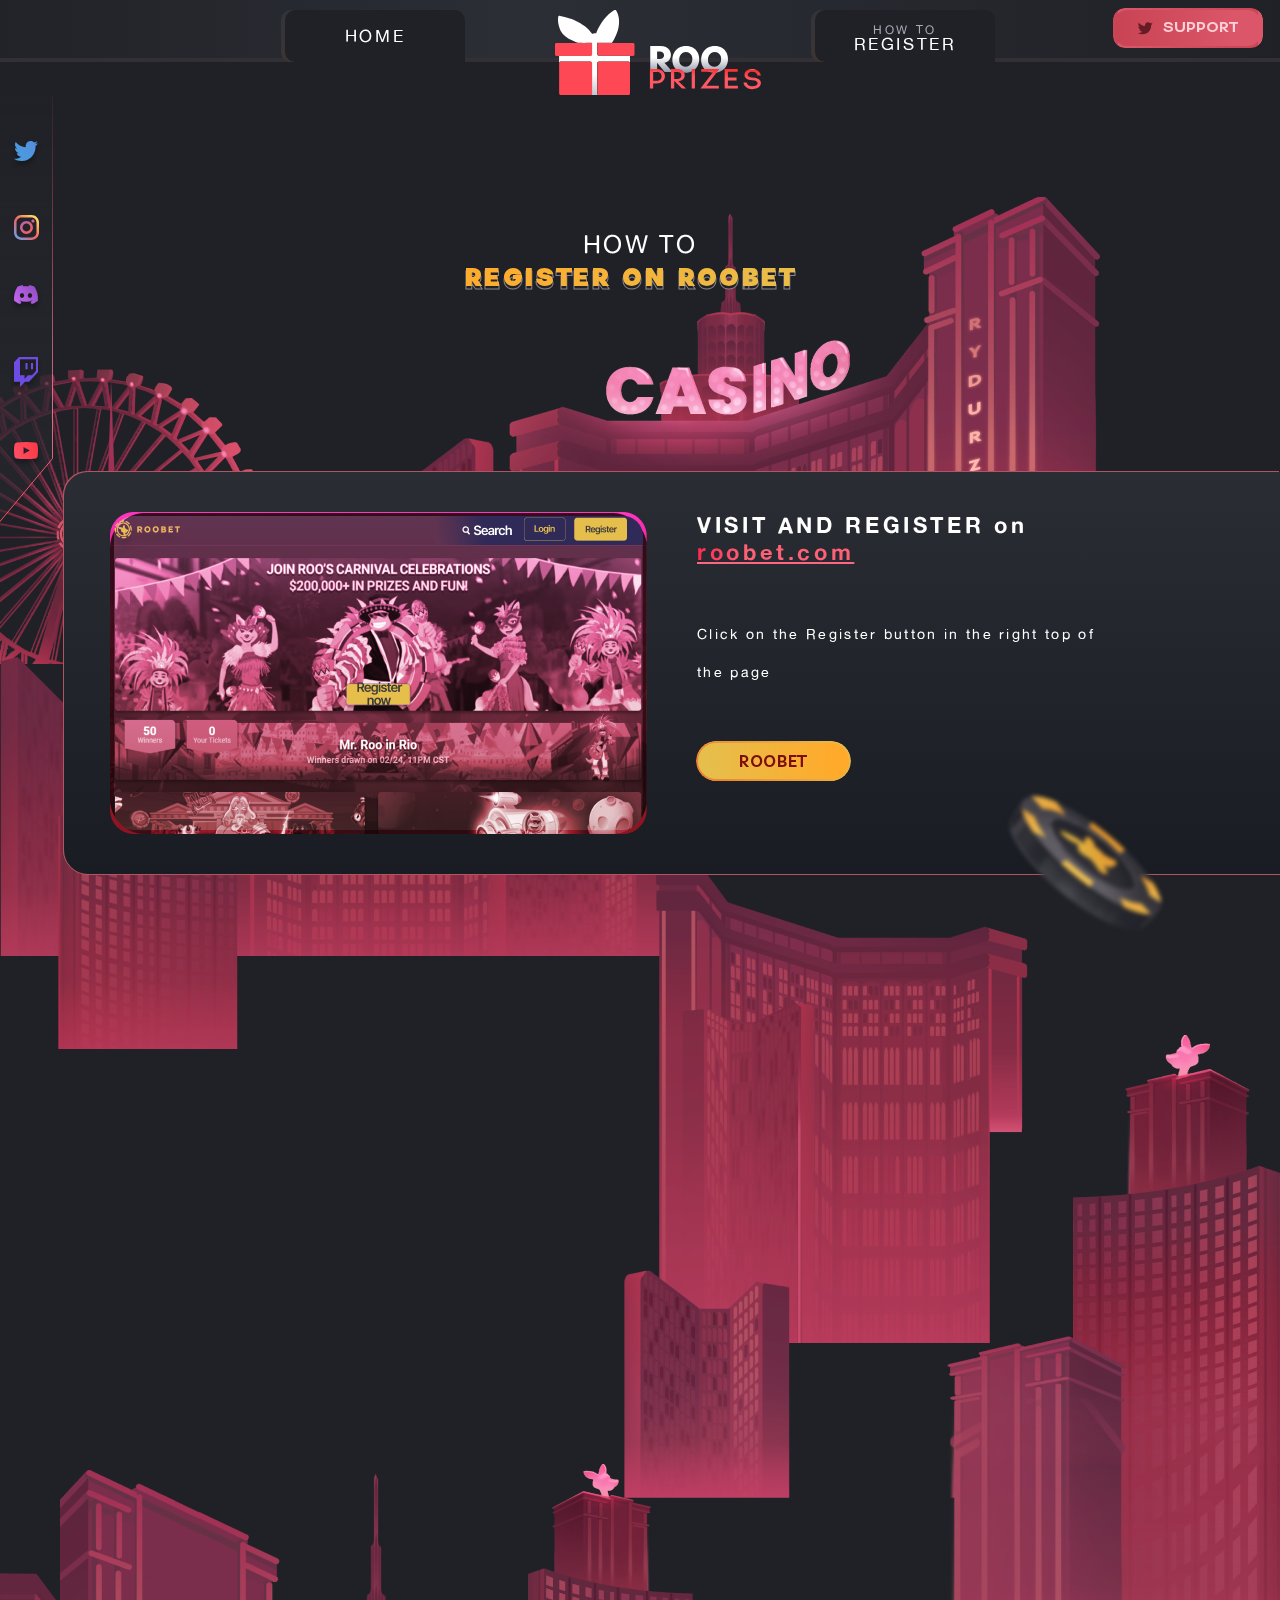
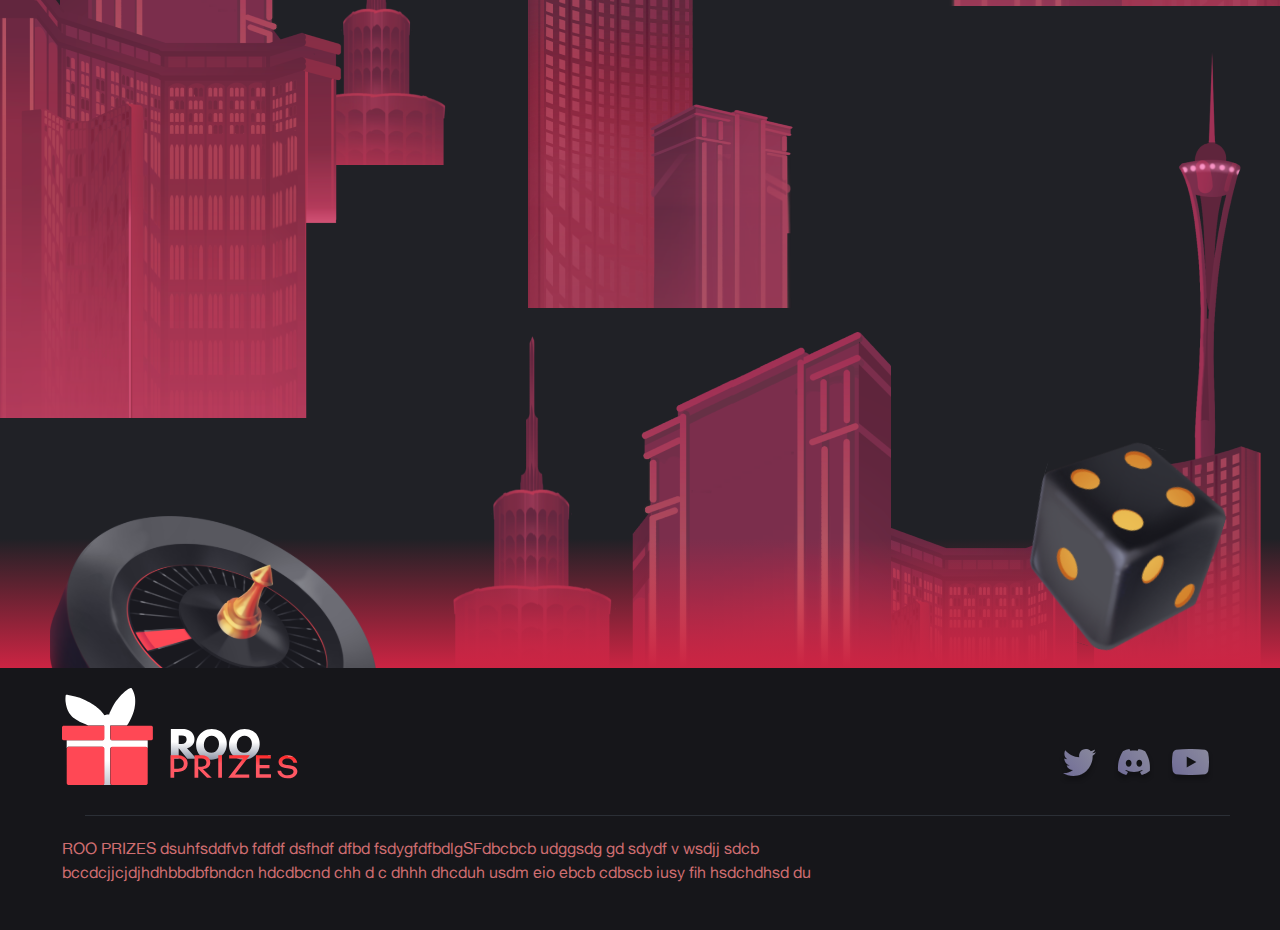
==== commit a3515206: "fixed responsive with other button smoths" ====
--- a/how-to-regis.html
+++ b/how-to-regis.html
@@ -73,14 +73,14 @@
         
         <!---------hero Section START ---------->
         <section class="hero-Area afNone" style="background: none;">
-            <div class="social_link">
+            <div class="social_link" data-aos="fade-right">
                 <img src="assets/img/Social_Link_bg.svg" class="Social_Link_bg" alt="">
                 <ul>
-                    <li><a href="#" data-aos="zoom-out" data-aos-delay="0"><img src="assets/img/Twitter.svg" alt=""></a></li>
-                    <li><a href="#" data-aos="zoom-out" data-aos-delay="50"><img src="assets/img/Instagram.svg" alt=""></a></li>
-                    <li><a href="#" data-aos="zoom-out" data-aos-delay="100"><img src="assets/img/Discord.svg" alt=""></a></li>
-                    <li><a href="#" data-aos="zoom-out" data-aos-delay="150"><img src="assets/img/Twitch.svg" alt=""></a></li>
-                    <li><a href="#" data-aos="zoom-out" data-aos-delay="200"><img src="assets/img/Youtube.svg" alt=""></a></li>
+                    <li><a href="#"><img src="assets/img/Twitter.svg" alt=""></a></li>
+                    <li><a href="#"><img src="assets/img/Instagram.svg" alt=""></a></li>
+                    <li><a href="#"><img src="assets/img/Discord.svg" alt=""></a></li>
+                    <li><a href="#"><img src="assets/img/Twitch.svg" alt=""></a></li>
+                    <li><a href="#"><img src="assets/img/Youtube.svg" alt=""></a></li>
                 </ul>
             </div>
             <div class="container">
--- a/assets/css/style.css
+++ b/assets/css/style.css
@@ -145,8 +145,13 @@
     top: 0;
     z-index: -1;
     border-radius: 30px;
-}
-
+    background: linear-gradient(87.91deg, #FFE599 7.59%, #FFBF5F 89.47%);
+    transition: .3s;
+    opacity: 0;
+}
+.thm_btn:hover:after{
+    opacity: 1;
+}
 /* default-css END 
 ================================== */
  
@@ -365,6 +370,14 @@
     margin: 45px 10px;
     text-align: center;
 }
+.social_link ul li a {
+    display: block;
+    transition: .3s;
+}
+
+.social_link ul li a:hover {
+    transform: scale(1.3);
+}
 .DISCOVER-OFFERS {text-align: center;margin-bottom: 50px;letter-spacing: 0.095em;font-size: 25px;margin-top: 130px;text-transform: uppercase;position: relative;z-index: 99;}
 
 .DISCOVER-OFFERS.howTo .OFFERS-text {
@@ -419,16 +432,16 @@
 .DISCOVER-OFFERS_blk i img {
     width: 100%;
     height: 100%;
-    transition: .3s;
-}
-
-.DISCOVER-OFFERS_blk:hover i img {
+}
+
+.DISCOVER-OFFERS_blk:hover i {
     transform: scale(1.03);
 }
 
 .DISCOVER-OFFERS_blk i {
     display: block;
     position: relative;
+    transition: .3s;
 }
 
 .DISCOVER-OFFERS_blk i a {
--- a/assets/css/responsive.css
+++ b/assets/css/responsive.css
@@ -293,7 +293,10 @@
         width: max-content;
     }
     .register_wrp i img {
-        max-width: 336px;
+        max-width: 80%;
+        display: block;
+        margin: auto;
+        margin-bottom: -20px;
     }
     
     .dice_icon-1 {
@@ -306,8 +309,8 @@
     }
     
     .register_text {
-        margin-left: 35px;
-        padding: 0 0 30px;
+        margin-left: 25px;
+        padding: 0 0 25px;
     }
     
     
@@ -373,17 +376,34 @@
 .register_wrp > i {
     margin-left: auto;
 }
-
-.active .offer_card_text {display: none;}
-
+.offer_card_text {
+    max-width: 150px; 
+    padding-right: 40px;
+    transform: translate(20px, 18px);
+}
+.offer_text_row { 
+    margin-bottom: 40px;
+}
+.offer_card_text p {
+    font-size: 8px; 
+    letter-spacing: 0; 
+}
+.active span.corner_left {
+    left: auto;
+    right: 74%;
+    bottom: -7px;
+}
 .offer_card_blk.active:before {
-    width: 93%;
+    width: 102%;
 }
 
 .offer_coin {
     display: none;
 }
-
+.offer_card_text h2 {
+    font-size: 22px; 
+    margin-bottom: 20px;
+}
 img.Roulette {
     width: 199px;
     bottom: -90px;
@@ -418,7 +438,8 @@
 }
 
 .register_text p {
-    margin-top: 30px;
+    margin-top: 20px;
+    margin-bottom: 30px;
 }
 .DISCOVER-OFFERS {
     margin-top: 100px;
@@ -511,6 +532,40 @@
 
     .footer_social {
         display: none;
+    }
+
+
+
+
+
+
+
+
+
+
+
+    .offer_card_blk i > img {
+        height: 260px;
+    }
+    .offer_card_blk.active:before {
+        right: 6px; 
+    }
+    .offer_card_blk i a.thm_btn {
+        height: 30px;
+        width: 130px;
+        bottom: 15px;
+        font-size: 13px;
+    }
+    
+    .offer_card_blk:after {
+        height: 260px;
+    }
+    
+    .border_path::before {
+        height: 263px;
+        width: 94%;
+        right: 5px;
+        border-radius: 15px;
     }
 }
  
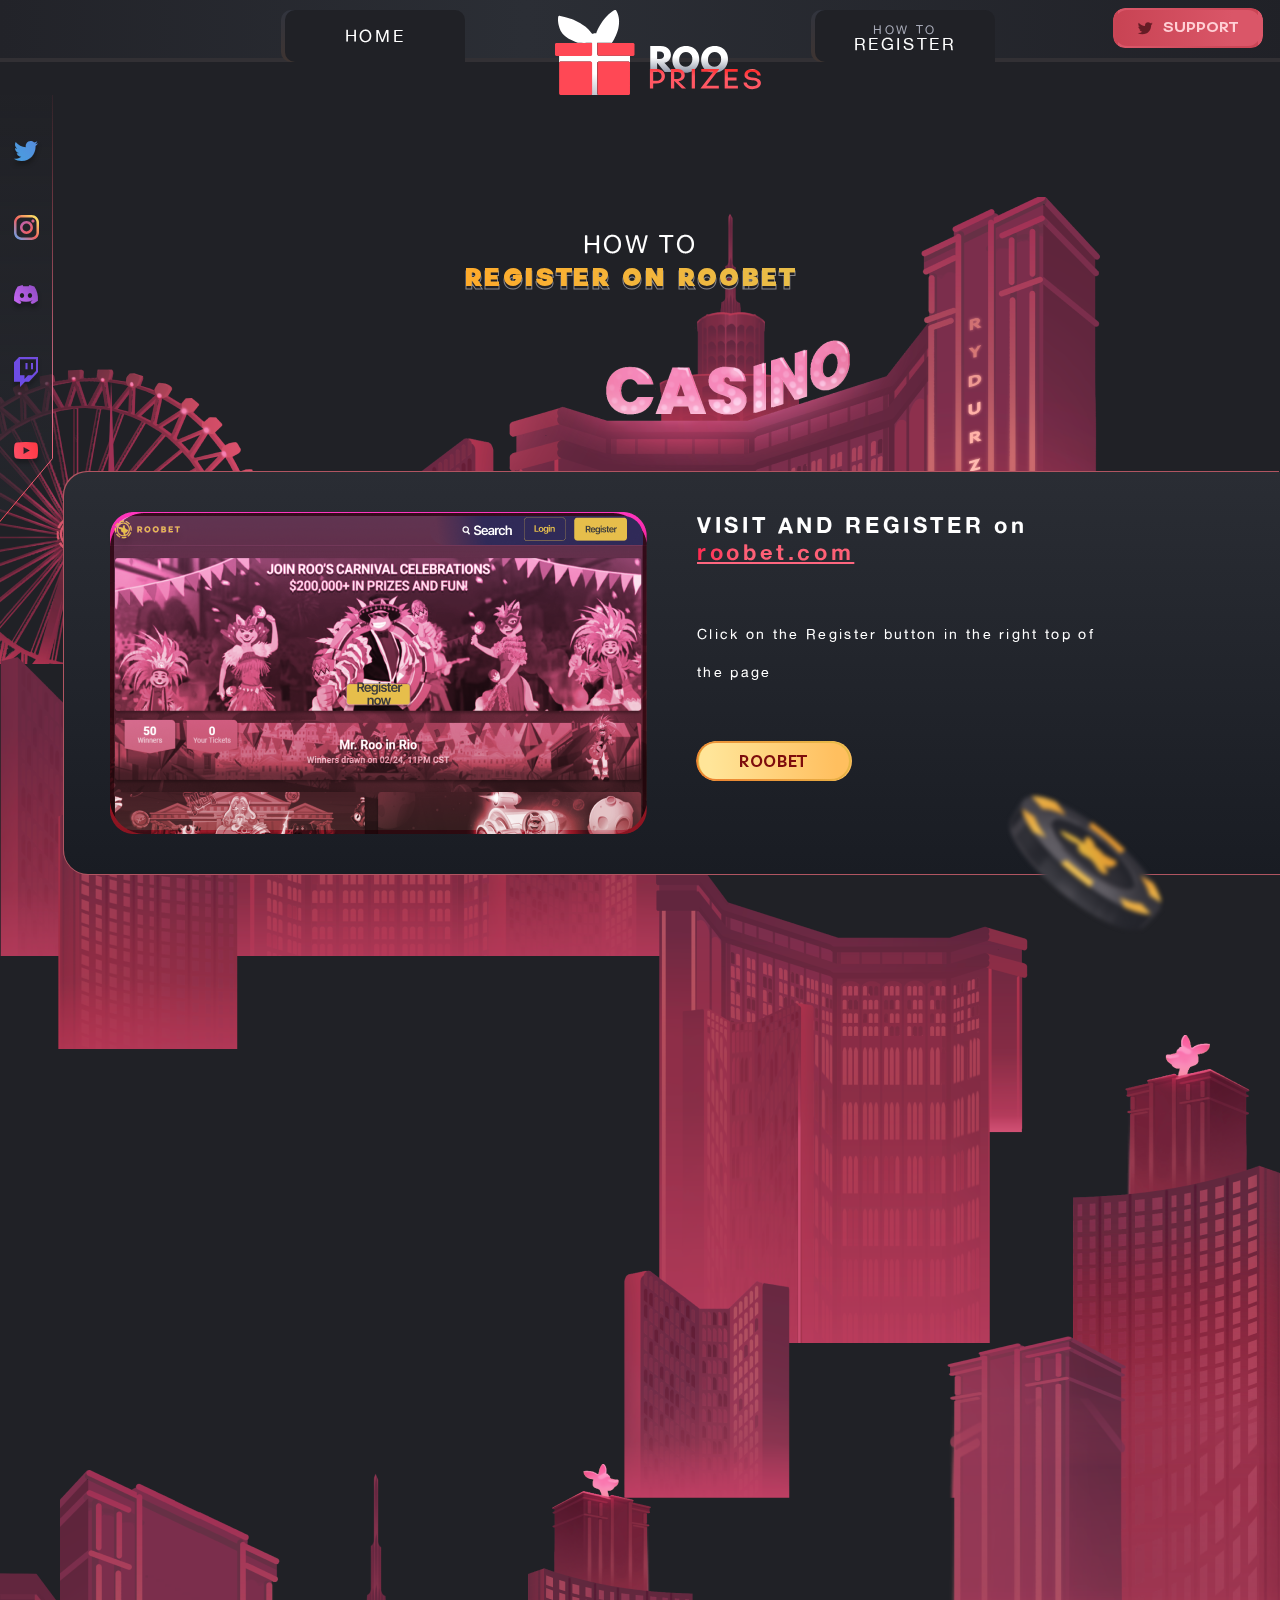
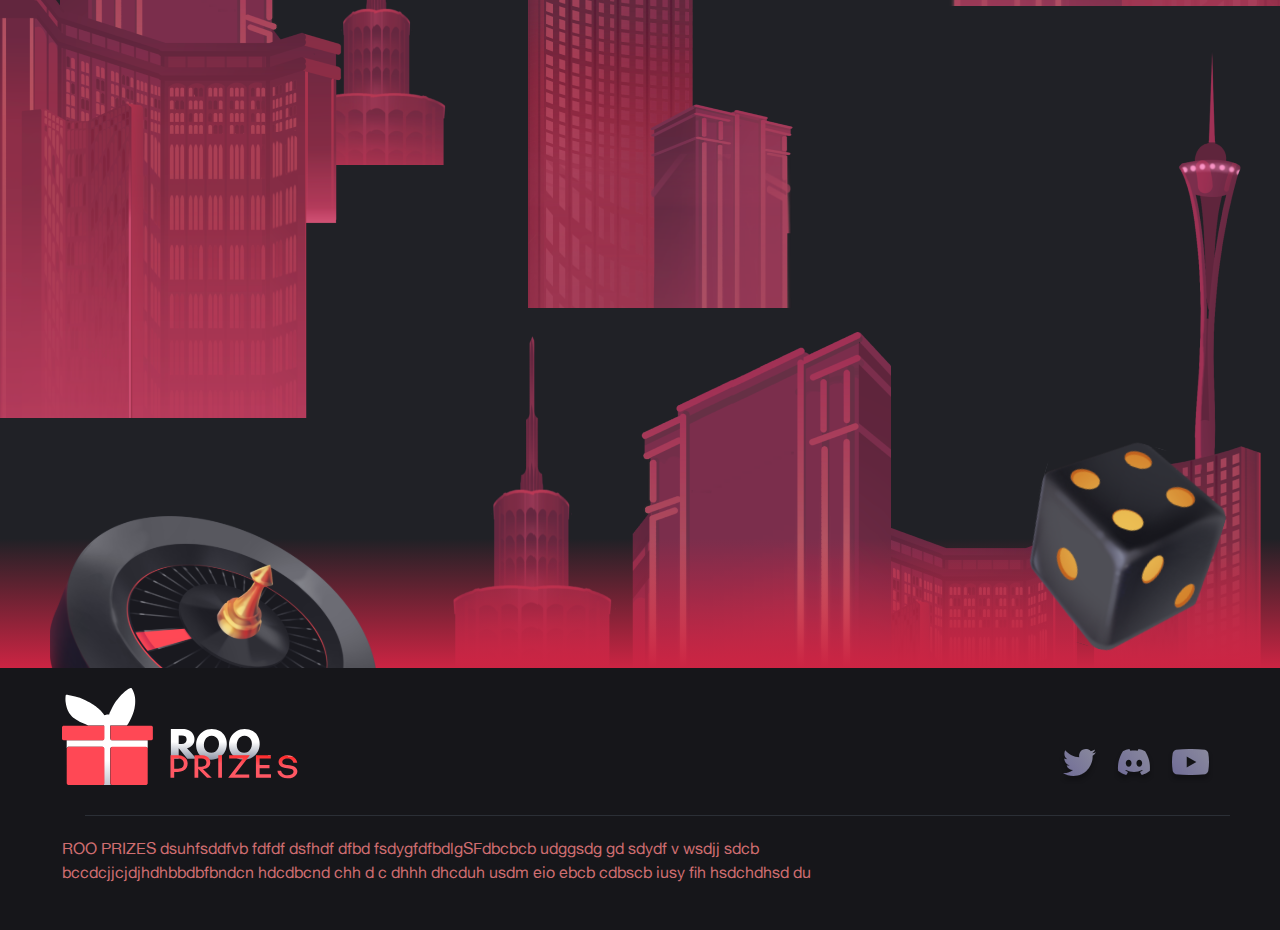
==== commit 2a9abe55: "transition updated" ====
--- a/how-to-regis.html
+++ b/how-to-regis.html
@@ -55,6 +55,87 @@
                 <path fill-rule="evenodd" d="M4.146 4.146a.5.5 0 000 .708l7 7a.5.5 0 00.708-.708l-7-7a.5.5 0 00-.708 0z" clip-rule="evenodd"/>
             </svg></a> 
             <a href="/" class="Logo"><img src="assets/img/Logo.svg" alt=""></a>
+            <div class="footer_social">
+                <ul>
+                    <li>
+                        <a href="#">
+                            <svg width="41" height="35" viewBox="0 0 41 35" fill="none" xmlns="http://www.w3.org/2000/svg">
+                                <g filter="url(#filter0_d_839_55)">
+                                <path d="M14.378 27C10.5562 27 6.99686 25.872 4 23.9316C5.77244 24.1483 7.56994 24.0109 9.28952 23.5271C11.0091 23.0433 12.617 22.2227 14.021 21.1124C12.6079 21.0863 11.2382 20.6155 10.1044 19.7659C8.97052 18.9163 8.12932 17.7307 7.69883 16.3754C8.11281 16.4569 8.53729 16.4992 8.97077 16.4992C9.58875 16.4992 10.1887 16.4146 10.7602 16.2636C9.22822 15.9513 7.85055 15.1155 6.8605 13.8978C5.87044 12.6801 5.32885 11.1553 5.32744 9.5817V9.49261C6.26604 10.019 7.31638 10.3111 8.3903 10.3443C7.46233 9.72183 6.70171 8.87796 6.17621 7.88785C5.6507 6.89773 5.37664 5.79213 5.37844 4.66954C5.37844 3.42527 5.71592 2.25046 6.2964 1.24477C7.99625 3.35033 10.1171 5.07235 12.5211 6.29896C14.9251 7.52558 17.5585 8.22937 20.2503 8.36461C19.913 6.90335 20.0637 5.37091 20.6789 4.00457C21.2942 2.63823 22.3398 1.51421 23.6537 0.806558C24.9676 0.0989007 26.4767 -0.152918 27.9471 0.0900928C29.4176 0.333104 30.7675 1.05739 31.7877 2.1508C33.3031 1.84882 34.7567 1.29023 36.0865 0.498814C35.5806 2.0768 34.524 3.41684 33.1122 4.27089C34.4538 4.10964 35.7641 3.74831 37 3.19876C36.0886 4.56565 34.9452 5.76022 33.6222 6.72773C33.6342 7.01916 33.6432 7.31362 33.6432 7.60808C33.6417 16.6109 26.8305 27.0015 14.378 27Z" fill="url(#paint0_linear_839_55)"/>
+                                </g>
+                                <defs>
+                                <filter id="filter0_d_839_55" x="0" y="0" width="41" height="35" filterUnits="userSpaceOnUse" color-interpolation-filters="sRGB">
+                                <feFlood flood-opacity="0" result="BackgroundImageFix"/>
+                                <feColorMatrix in="SourceAlpha" type="matrix" values="0 0 0 0 0 0 0 0 0 0 0 0 0 0 0 0 0 0 127 0" result="hardAlpha"/>
+                                <feOffset dy="4"/>
+                                <feGaussianBlur stdDeviation="2"/>
+                                <feComposite in2="hardAlpha" operator="out"/>
+                                <feColorMatrix type="matrix" values="0 0 0 0 0 0 0 0 0 0 0 0 0 0 0 0 0 0 0.25 0"/>
+                                <feBlend mode="normal" in2="BackgroundImageFix" result="effect1_dropShadow_839_55"/>
+                                <feBlend mode="normal" in="SourceGraphic" in2="effect1_dropShadow_839_55" result="shape"/>
+                                </filter>
+                                <linearGradient id="paint0_linear_839_55" x1="36.9926" y1="-9.42313e-07" x2="4.33243" y2="27.405" gradientUnits="userSpaceOnUse">
+                                    <stop stop-color="#8A8A9D"/>
+                                    <stop offset="1" stop-color="#706C97"/>
+                                    <!-- <stop stop-color="#568CDE"/>
+                                    <stop offset="1" stop-color="#489FDF"/> -->
+                                </linearGradient>
+                                </defs>
+                            </svg> 
+                        </a>
+                    </li>
+                    <li>
+                        <a href="#">
+                            <svg width="40" height="34" viewBox="0 0 40 34" fill="none" xmlns="http://www.w3.org/2000/svg">
+                                <g filter="url(#filter0_d_839_64)">
+                                <path d="M31.0849 2.17995C29.0142 1.16973 26.8088 0.425357 24.4855 0C24.1993 0.531696 23.8626 1.25835 23.6438 1.84321C21.1858 1.4533 18.7448 1.4533 16.3374 1.84321C16.1017 1.25835 15.765 0.531696 15.4788 0C13.1555 0.425357 10.9501 1.16973 8.87941 2.17995C4.70431 8.80843 3.57636 15.2775 4.13192 21.6401C6.90971 23.82 9.58649 25.1316 12.2296 26C12.8862 25.0607 13.4586 24.0504 13.9636 23.0048C13.004 22.6326 12.0949 22.1541 11.2363 21.6046C11.472 21.4274 11.6909 21.2325 11.9097 21.0552C17.1791 23.6428 22.8862 23.6428 28.0882 21.0552C28.3071 21.2502 28.5259 21.4274 28.7616 21.6046C27.903 22.1541 26.9771 22.6149 26.0344 23.0048C26.5394 24.0504 27.1118 25.0607 27.7684 26C30.4115 25.1316 33.1051 23.82 35.866 21.6401C36.5226 14.2495 34.7381 7.85138 31.1185 2.17995H31.0849ZM14.6707 17.741C13.0882 17.741 11.7919 16.1991 11.7919 14.3027C11.7919 12.4063 13.0545 10.8644 14.6707 10.8644C16.2869 10.8644 17.5663 12.4063 17.5495 14.3027C17.5495 16.1813 16.2869 17.741 14.6707 17.741ZM25.2936 17.741C23.7111 17.741 22.4148 16.1991 22.4148 14.3027C22.4148 12.4063 23.6774 10.8644 25.2936 10.8644C26.9098 10.8644 28.1892 12.4063 28.1724 14.3027C28.1724 16.1813 26.9098 17.741 25.2936 17.741Z" fill="url(#paint0_linear_839_64)"/>
+                                </g>
+                                <defs>
+                                <filter id="filter0_d_839_64" x="0" y="0" width="40" height="34" filterUnits="userSpaceOnUse" color-interpolation-filters="sRGB">
+                                <feFlood flood-opacity="0" result="BackgroundImageFix"/>
+                                <feColorMatrix in="SourceAlpha" type="matrix" values="0 0 0 0 0 0 0 0 0 0 0 0 0 0 0 0 0 0 127 0" result="hardAlpha"/>
+                                <feOffset dy="4"/>
+                                <feGaussianBlur stdDeviation="2"/>
+                                <feComposite in2="hardAlpha" operator="out"/>
+                                <feColorMatrix type="matrix" values="0 0 0 0 0 0 0 0 0 0 0 0 0 0 0 0 0 0 0.25 0"/>
+                                <feBlend mode="normal" in2="BackgroundImageFix" result="effect1_dropShadow_839_64"/>
+                                <feBlend mode="normal" in="SourceGraphic" in2="effect1_dropShadow_839_64" result="shape"/>
+                                </filter>
+                                <linearGradient id="paint0_linear_839_64" x1="35.9929" y1="-2.07148e-06" x2="2.77148" y2="24.3324" gradientUnits="userSpaceOnUse">
+                                    <stop stop-color="#8A8A9D"/>
+                                    <stop offset="1" stop-color="#706C97"/>
+                                </linearGradient>
+                                </defs>
+                            </svg>
+                        </a>
+                    </li>
+                    <li>
+                        <a href="#">
+                            <svg width="45" height="34" viewBox="0 0 45 34" fill="none" xmlns="http://www.w3.org/2000/svg">
+                                <g filter="url(#filter0_d_839_60)">
+                                <path d="M40.236 4.08027C40.0304 3.28727 39.6181 2.56312 39.0412 1.9818C38.4642 1.40047 37.7435 0.982808 36.9524 0.771487C32.1565 0.205505 27.3289 -0.0495464 22.5 0.0079287C17.6711 -0.0495464 12.8436 0.205505 8.04762 0.771487C7.2566 0.982808 6.5358 1.40047 5.95891 1.9818C5.38199 2.56312 4.96967 3.28727 4.76403 4.08027C4.23868 7.02793 3.98325 10.0175 4.00094 13.0115C3.98238 16.0211 4.2378 19.0261 4.76403 21.9891C4.98033 22.7694 5.39739 23.479 5.97359 24.0475C6.54977 24.616 7.26492 25.0232 8.04762 25.2285C12.8436 25.7944 17.6711 26.0497 22.5 25.992C27.3289 26.0497 32.1565 25.7944 36.9524 25.2285C37.7351 25.0232 38.4504 24.616 39.0264 24.0475C39.6026 23.479 40.0198 22.7694 40.236 21.9891C40.7623 19.0261 41.0176 16.0211 40.9991 13.0115C41.0169 10.0175 40.7614 7.02793 40.236 4.08027ZM18.7077 18.5416V7.52782L28.3966 13.0115L18.7077 18.5184V18.5416Z" fill="url(#paint0_linear_839_60)"/>
+                                </g>
+                                <defs>
+                                <filter id="filter0_d_839_60" x="0" y="0" width="45" height="34" filterUnits="userSpaceOnUse" color-interpolation-filters="sRGB">
+                                <feFlood flood-opacity="0" result="BackgroundImageFix"/>
+                                <feColorMatrix in="SourceAlpha" type="matrix" values="0 0 0 0 0 0 0 0 0 0 0 0 0 0 0 0 0 0 127 0" result="hardAlpha"/>
+                                <feOffset dy="4"/>
+                                <feGaussianBlur stdDeviation="2"/>
+                                <feComposite in2="hardAlpha" operator="out"/>
+                                <feColorMatrix type="matrix" values="0 0 0 0 0 0 0 0 0 0 0 0 0 0 0 0 0 0 0.25 0"/>
+                                <feBlend mode="normal" in2="BackgroundImageFix" result="effect1_dropShadow_839_60"/>
+                                <feBlend mode="normal" in="SourceGraphic" in2="effect1_dropShadow_839_60" result="shape"/>
+                                </filter>
+                                <linearGradient id="paint0_linear_839_60" x1="40.9917" y1="-2.07148e-06" x2="6.62253" y2="29.1065" gradientUnits="userSpaceOnUse">
+                                <stop stop-color="#8A8A9D"/>
+                                <stop offset="1" stop-color="#706C97"/>
+                                </linearGradient>
+                                </defs>
+                            </svg>
+                        </a>
+                    </li>
+                </ul>
+            </div>
             <nav> 
                 <ul>  
                     <li><a href="/">HOME</a></li>
--- a/assets/css/style.css
+++ b/assets/css/style.css
@@ -146,11 +146,10 @@
     z-index: -1;
     border-radius: 30px;
     background: linear-gradient(87.91deg, #FFE599 7.59%, #FFBF5F 89.47%);
-    transition: .3s;
-    opacity: 0;
-}
-.thm_btn:hover:after{
-    opacity: 1;
+    transition: .3s; 
+}
+.thm_btn:hover:after { 
+    background: linear-gradient(87.91deg, #FFE599 -14.41%, #e6a84a 89.47%);
 }
 /* default-css END 
 ================================== */
@@ -182,7 +181,9 @@
     line-height: 1;
     margin-bottom: -22px;
 }
-
+mobile-menu .footer_social {
+    text-align: center;
+}
 a.link:before {
     content: "";
     position: absolute;
@@ -299,9 +300,13 @@
     max-width: 130px;
     display: block;
     margin-top: 15px;
-    margin-bottom: 50px;
-}
-
+    margin-bottom: 10px;
+}
+.mobile-menu .footer_social {
+    text-align: center;
+    margin-top: 30px;
+    margin-bottom: 20px;
+}
 .mobile-menu a.bars {
   position: absolute;
   right: 20px;
@@ -698,7 +703,10 @@
     transform: translateX(-50%);
     font-size: 14px;
 }
-
+.offer_card_blk i a.info {
+    display: block;
+    height: max-content;
+}
 a.info {
     z-index: 99;
     right: 10px;
@@ -717,7 +725,31 @@
 
 .active .offer_card_text {
     display: block;
-}
+     
+    -webkit-animation: slide-down 1.3s ease-out;
+    -moz-animation: slide-down 2.3s ease-out;
+}
+@-webkit-keyframes slide-down {
+    0% {
+        opacity: 0;
+    }
+
+    100% {
+        opacity: 1;
+    }
+}
+
+@-moz-keyframes slide-down {
+    0% {
+        opacity: 0;
+    }
+
+    100% {
+        opacity: 1;
+    }
+}
+
+
 
 .offer_card_text h2 {
     font-size: 48px;
--- a/assets/css/responsive.css
+++ b/assets/css/responsive.css
@@ -530,7 +530,7 @@
  
 
 
-    .footer_social {
+    footer .footer_social {
         display: none;
     }
 
